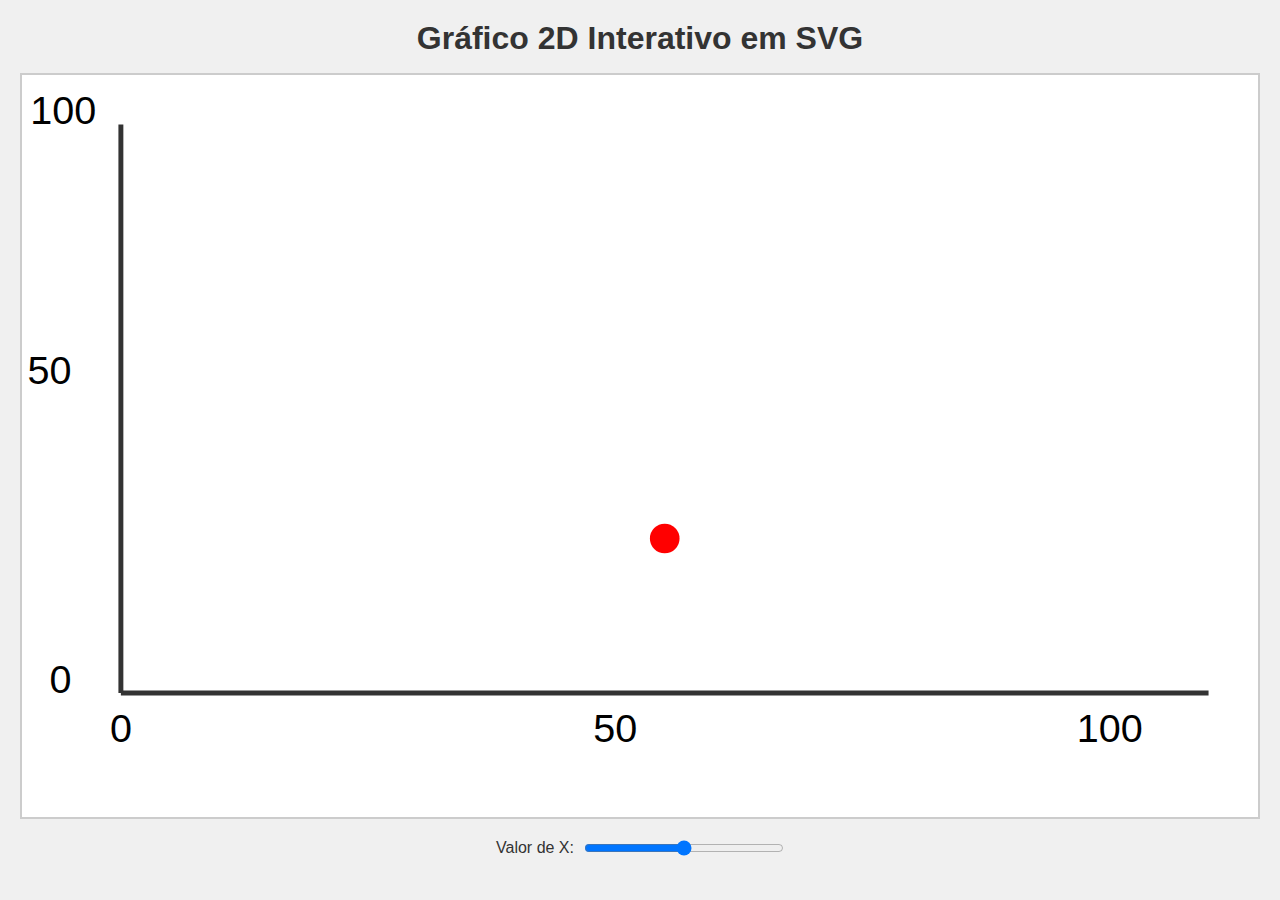
==== Tarefa de Casa 01/Trabalho Final/index.html @ 27e14110 "commit: adding some code for exercise 3 and final work of the 1st homework" ====
<!DOCTYPE html>
<html lang="pt-BR">
<head>
  <meta charset="UTF-8" />
  <title>Gráfico 2D Interativo</title>
  <!-- Importa o CSS -->
  <link rel="stylesheet" href="style.css">
</head>
<body>
  <h1>Gráfico 2D Interativo em SVG</h1>

  <!-- Contêiner para o gráfico -->
  <div class="graph-container">
    <!-- SVG com viewBox definido, onde desenharemos eixos e ponto -->
    <svg id="myChart" viewBox="0 0 500 300" width="100%" height="100%">
      <!-- Desenhando os eixos X e Y -->
      <!-- Eixo X -->
      <line x1="40" y1="250" x2="480" y2="250"
            stroke="#333" stroke-width="2" />
      <!-- Eixo Y -->
      <line x1="40" y1="20" x2="40" y2="250"
            stroke="#333" stroke-width="2" />

      <!-- Podemos adicionar pequenas marcas de escala, se quisermos, ou deixar simples -->
      <!-- Marcas de escala para X -->
      <g>
        <text x="40" y="270" text-anchor="middle">0</text>
        <text x="240" y="270" text-anchor="middle">50</text>
        <text x="440" y="270" text-anchor="middle">100</text>
      </g>
      <!-- Marcas de escala para Y -->
      <g>
        <text x="20" y="250" text-anchor="end">0</text>
        <text x="20" y="125" text-anchor="end">50</text>
        <text x="30" y="20" text-anchor="end">100</text>
      </g>
      <!-- Circulo (ponto) que vai se mover conforme o valor do slider -->
      <circle id="dataPoint" cx="40" cy="250" r="6" fill="red" />
    </svg>
  </div>

  <!-- Controles para interação -->
  <div class="controls">
    <label for="xSlider">Valor de X:</label>
    <!-- Slider que varia de 0 a 100 (pode ajustar se quiser) -->
    <input type="range" id="xSlider" min="0" max="100" value="50" />
  </div>

  <!-- Importa o JS no final do body -->
  <script src="script.js"></script>
</body>
</html>
---- Tarefa de Casa 01/Trabalho Final/style.css ----
/* Reset básico para tirar margens padrão do navegador */
* {
  margin: 0;
  padding: 0;
  box-sizing: border-box;
}

body {
  font-family: Arial, sans-serif;
  background: #f0f0f0;
  color: #333;
  padding: 20px;
}

h1 {
  text-align: center;
  margin-bottom: 1rem;
}

/* Contêiner do gráfico */
.graph-container {
  display: flex;
  justify-content: center;
  margin-bottom: 20px;
}

/* Ajusta a aparência das linhas e do círculo no SVG, se quiser customizar ainda mais */
#myChart {
  background: #fff;
  border: 2px solid #ccc;
}

/* Estilizando controles */
.controls {
  display: flex;
  justify-content: center;
  align-items: center;
  gap: 10px;
}

/* Estilize o slider (input[type="range"]) se quiser deixá-lo mais bonito */
input[type="range"] {
  width: 200px;
  cursor: pointer;
}

/* Media queries para ajustar layout para telas menores */
@media (max-width: 600px) {
  h1 {
    font-size: 1.5rem;
  }

  .graph-container {
    flex-direction: column;
    align-items: center;
  }

  #myChart {
    width: 100%;
    height: auto;
  }

  .controls {
    flex-direction: column;
    align-items: flex-start;
  }
}
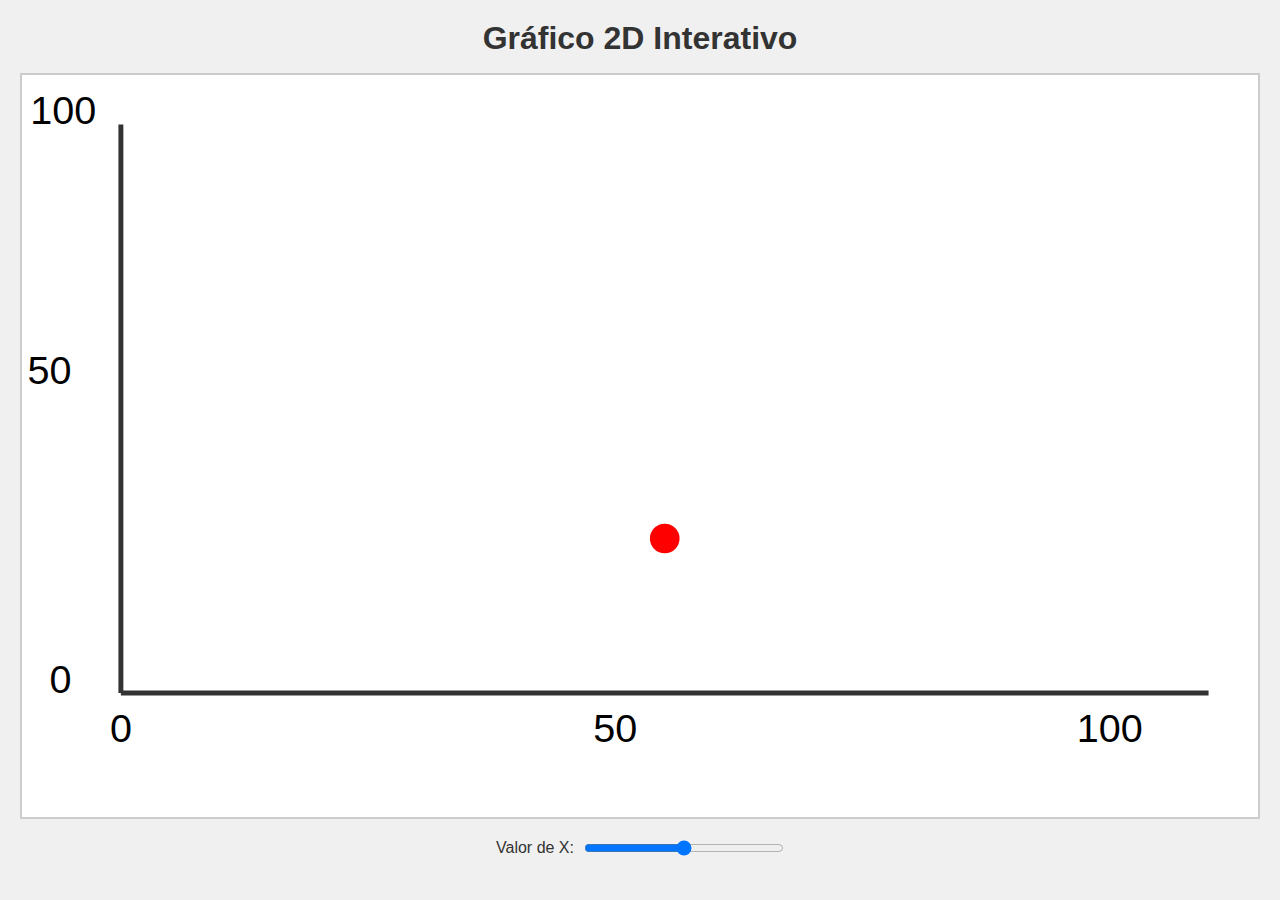
==== commit 6e87aa0a: "mudei pq quis" ====
--- a/Tarefa de Casa 01/Trabalho Final/index.html
+++ b/Tarefa de Casa 01/Trabalho Final/index.html
@@ -7,7 +7,7 @@
   <link rel="stylesheet" href="style.css">
 </head>
 <body>
-  <h1>Gráfico 2D Interativo em SVG</h1>
+  <h1>Gráfico 2D Interativo</h1>
 
   <!-- Contêiner para o gráfico -->
   <div class="graph-container">
